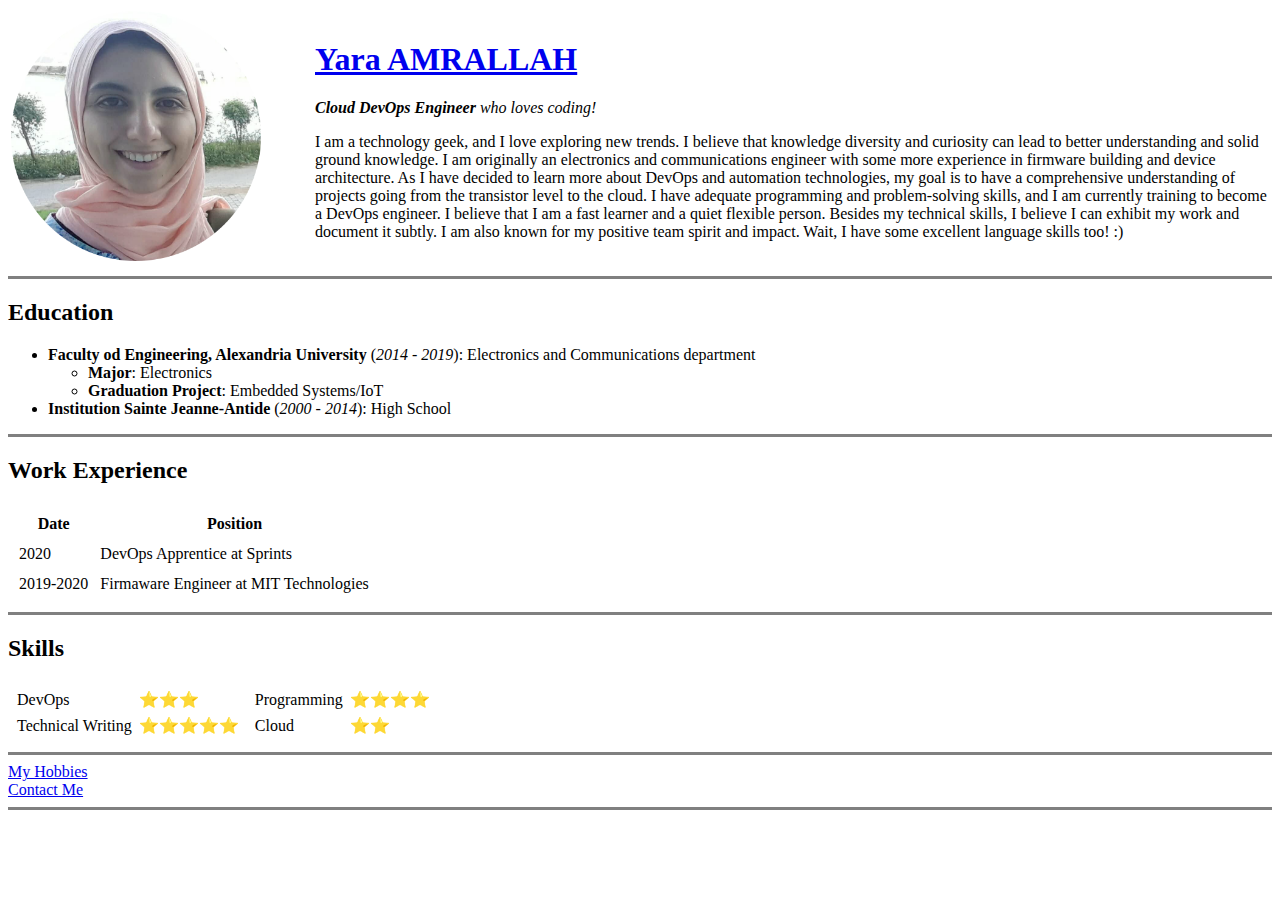
==== index.html @ a0a781fb "Add files via upload" ====
<!DOCTYPE html>
<html lang="en" dir="ltr">

<head>
  <meta charset="utf-8">
  <title>Yara's Personal Blog 💭</title>
</head>

<body>
  <table>
    <tr>
      <td width="300"><img src="images/yara-circle.png" alt="Yara's Profile Picture" width="250" height="250"></td>
      <td>
        <h1><a href="https://www.linkedin.com/in/yara-amrallah/">Yara AMRALLAH</a></h1>
        <p>
          <em>
            <strong>Cloud DevOps Engineer</strong> who loves coding!
          </em>
        </p>

        <p>
          I am a technology geek, and I love exploring new trends.
          I believe that knowledge diversity and curiosity can lead to better understanding and solid ground knowledge.
          I am originally an electronics and communications engineer with some more experience in firmware building and device architecture.
          As I have decided to learn more about DevOps and automation technologies, my goal is to have a comprehensive understanding of projects going from the transistor level to the cloud.
          I have adequate programming and problem-solving skills, and I am currently training to become a DevOps engineer.
          I believe that I am a fast learner and a quiet flexible person.

          Besides my technical skills, I believe I can exhibit my work and document it subtly. I am also known for my positive team spirit and impact.
          Wait, I have some excellent language skills too! :)
        </p>
      </td>
    </tr>
  </table>



  <hr size="3" noshade>

  <h2>Education</h2>
  <ul>
    <dl>
      <dt>
        <li><strong>Faculty od Engineering, Alexandria University </strong>(<em>2014 - 2019</em>): Electronics and Communications department</li>
        <ul>
          <li><strong>Major</strong>: Electronics </li>
          <li><strong>Graduation Project</strong>: Embedded Systems/IoT </li>
        </ul>
        <li><strong>Institution Sainte Jeanne-Antide </strong>(<em>2000 - 2014</em>): High School</li>
  </ul>

  <hr size="3" noshade>

  <h2>Work Experience</h2>
  <table cellspacing="10">
    <tr>
      <th>Date</th>
      <th>Position</th>
    </tr>
    <tr>
      <td>2020</td>
      <td>DevOps Apprentice at Sprints</td>
    </tr>
    <tr>
      <td>2019-2020</td>
      <td>Firmaware Engineer at MIT Technologies</td>
    </tr>
  </table>

  <hr size="3" noshade>

  <h2>Skills</h2>
  <table>
    <tr>
      <td>
        <table cellspacing="5">
          <tr>
            <td>DevOps</td>
            <td>⭐⭐⭐</td>
          </tr>
          <tr>
            <td>Technical Writing</td>
            <td>⭐⭐⭐⭐⭐</td>
          </tr>
        </table>
      </td>
      <td>
        <table cellspacing="5">
          <tr>
            <td>Programming</td>
            <td>⭐⭐⭐⭐</td>
          </tr>
          <tr>
            <td>Cloud</td>
            <td>⭐⭐</td>
          </tr>
        </table>
      </td>
    </tr>
  </table>




  <hr size="3" noshade>

  <a href="hobbies.html">My Hobbies</a> <br>
  <a href="contacts.html">Contact Me</a>

  <hr size="3" noshade>

</body>

</html>
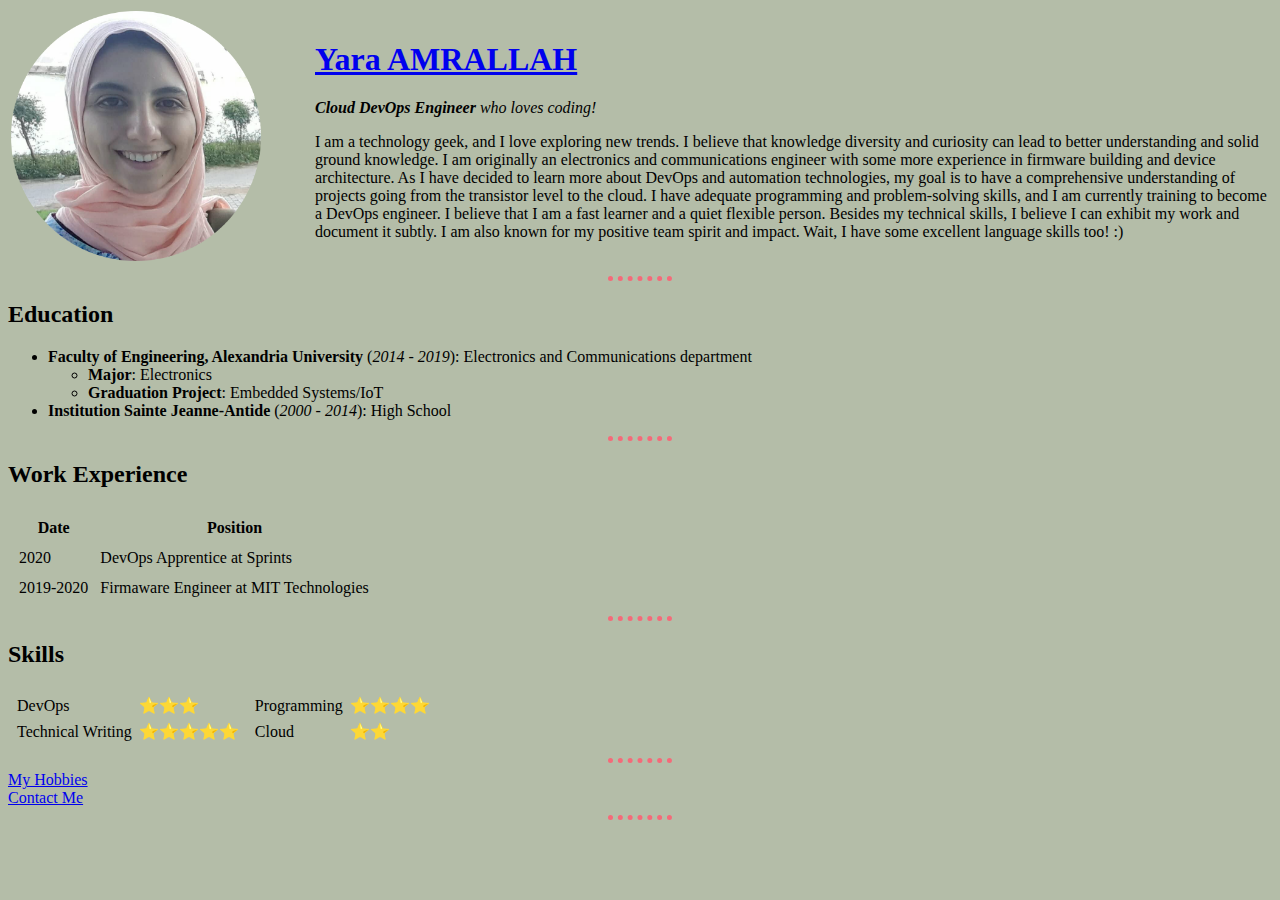
==== commit 29b13645: "Add files via upload" ====
--- a/index.html
+++ b/index.html
@@ -4,6 +4,7 @@
 <head>
   <meta charset="utf-8">
   <title>Yara's Personal Blog 💭</title>
+  <link rel="stylesheet" href="css/styles.css">
 </head>
 
 <body>
@@ -41,7 +42,7 @@
   <ul>
     <dl>
       <dt>
-        <li><strong>Faculty od Engineering, Alexandria University </strong>(<em>2014 - 2019</em>): Electronics and Communications department</li>
+        <li><strong>Faculty of Engineering, Alexandria University </strong>(<em>2014 - 2019</em>): Electronics and Communications department</li>
         <ul>
           <li><strong>Major</strong>: Electronics </li>
           <li><strong>Graduation Project</strong>: Embedded Systems/IoT </li>
--- a/css/styles.css
+++ b/css/styles.css
@@ -0,0 +1,12 @@
+body {
+  /*background-color: #c0a1cc;*/
+  background-color: #b4bda8;
+}
+
+hr {
+  border-style: none;
+  background-color: #ffffff00;
+  border-top: dotted 5px #f56a79;
+  height: 0;
+  width: 5%;
+}
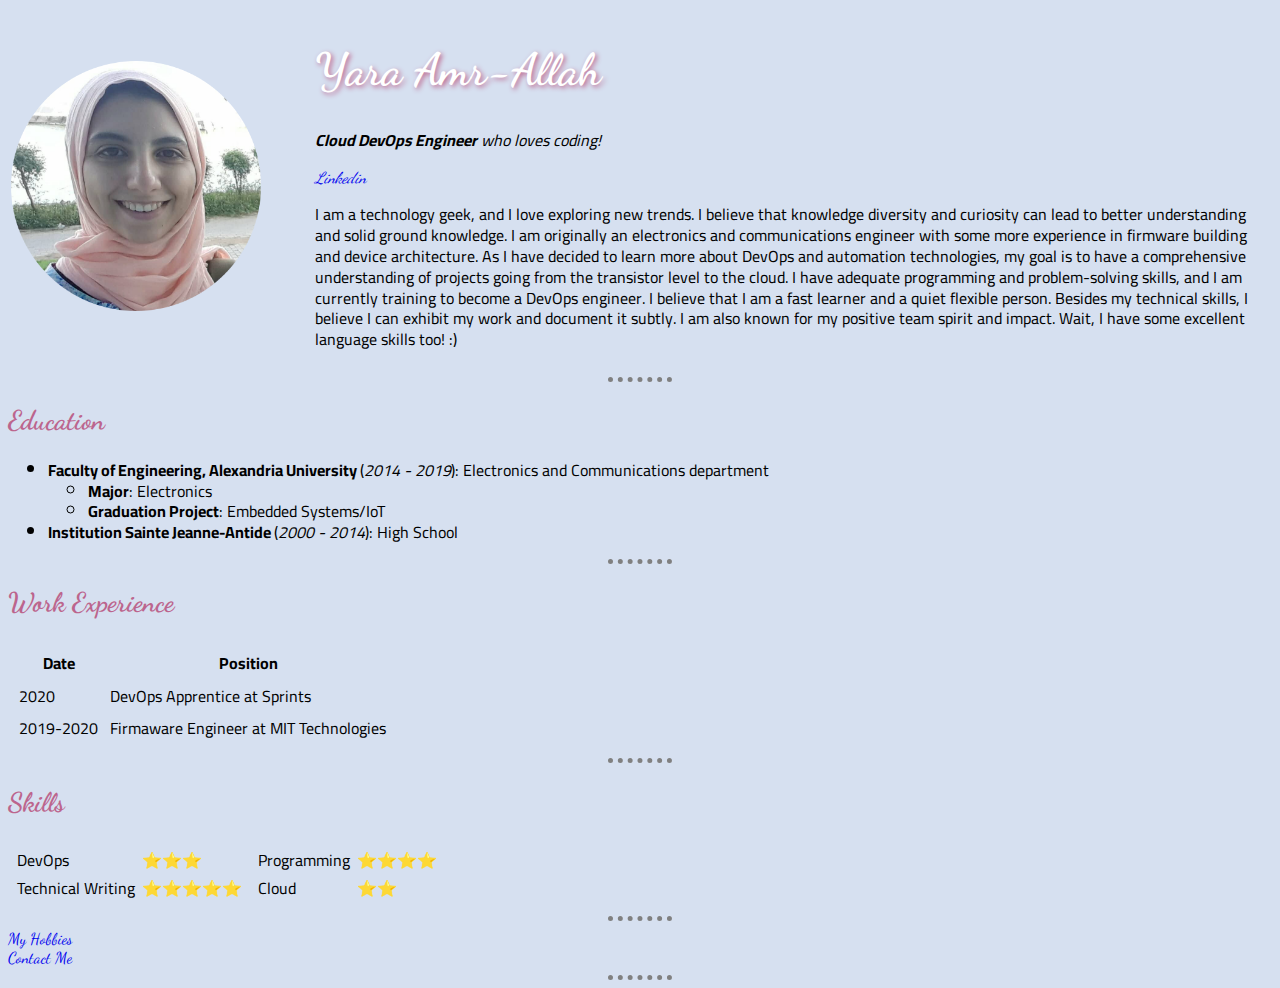
==== commit e248a50c: "Add files via upload" ====
--- a/index.html
+++ b/index.html
@@ -4,6 +4,7 @@
 <head>
   <meta charset="utf-8">
   <title>Yara's Personal Blog 💭</title>
+  <link href="https://fonts.googleapis.com/css2?family=Cairo&family=Dancing+Script:wght@700&display=swap" rel="stylesheet">
   <link rel="stylesheet" href="css/styles.css">
 </head>
 
@@ -12,10 +13,15 @@
     <tr>
       <td width="300"><img src="images/yara-circle.png" alt="Yara's Profile Picture" width="250" height="250"></td>
       <td>
-        <h1><a href="https://www.linkedin.com/in/yara-amrallah/">Yara AMRALLAH</a></h1>
+        <h1>Yara Amr-Allah</h1>
         <p>
           <em>
             <strong>Cloud DevOps Engineer</strong> who loves coding!
+          </em>
+        </p>
+        <p>
+          <em>
+            <a href="https://www.linkedin.com/in/yara-amrallah/">Linkedin</a>
           </em>
         </p>
 
--- a/css/styles.css
+++ b/css/styles.css
@@ -1,12 +1,72 @@
 body {
   /*background-color: #c0a1cc;*/
-  background-color: #b4bda8;
+  /*background-color: #b4bda8;*/
+  background-color: #d6e0f0;
 }
 
 hr {
   border-style: none;
   background-color: #ffffff00;
-  border-top: dotted 5px #f56a79;
+  border-top: dotted 5px gray;
   height: 0;
   width: 5%;
 }
+
+/*
+#f56a79
+#ff427f
+*/
+h1 {
+  color: #ffffff;
+  /*-webkit-text-stroke-width: 0.4px;
+  -webkit-text-stroke-color: grey;*/
+  text-shadow: 2px 2px 5px #bc658d;
+  font-family: 'Dancing Script', cursive;
+  font-size: 45px;
+  font-weight: bold;
+}
+
+h2 {
+  color: #bc658d;
+  font-family: 'Dancing Script', cursive;
+  font-weight: bold;
+  font-size: 27px;
+}
+
+h3 {
+  color: #bc658d;
+  font-family: 'Dancing Script', cursive;
+  font-weight: bold;
+  font-size: 25px;
+}
+
+p {
+  font-family: 'Cairo', sans-serif;
+  /*font-size: 20px;*/
+  line-height: 1.3;
+}
+
+ul {
+  font-family: 'Cairo', sans-serif;
+  line-height: 1.3;
+}
+
+table {
+  font-family: 'Cairo', sans-serif;
+  line-height: 1.3;
+}
+
+a {
+  font-family: 'Dancing Script', cursive;
+  text-decoration: none;
+}
+
+ol {
+  font-family: 'Cairo', sans-serif;
+  line-height: 1.3;
+}
+
+form {
+  font-family: 'Cairo', sans-serif;
+  line-height: 1.3;
+}
